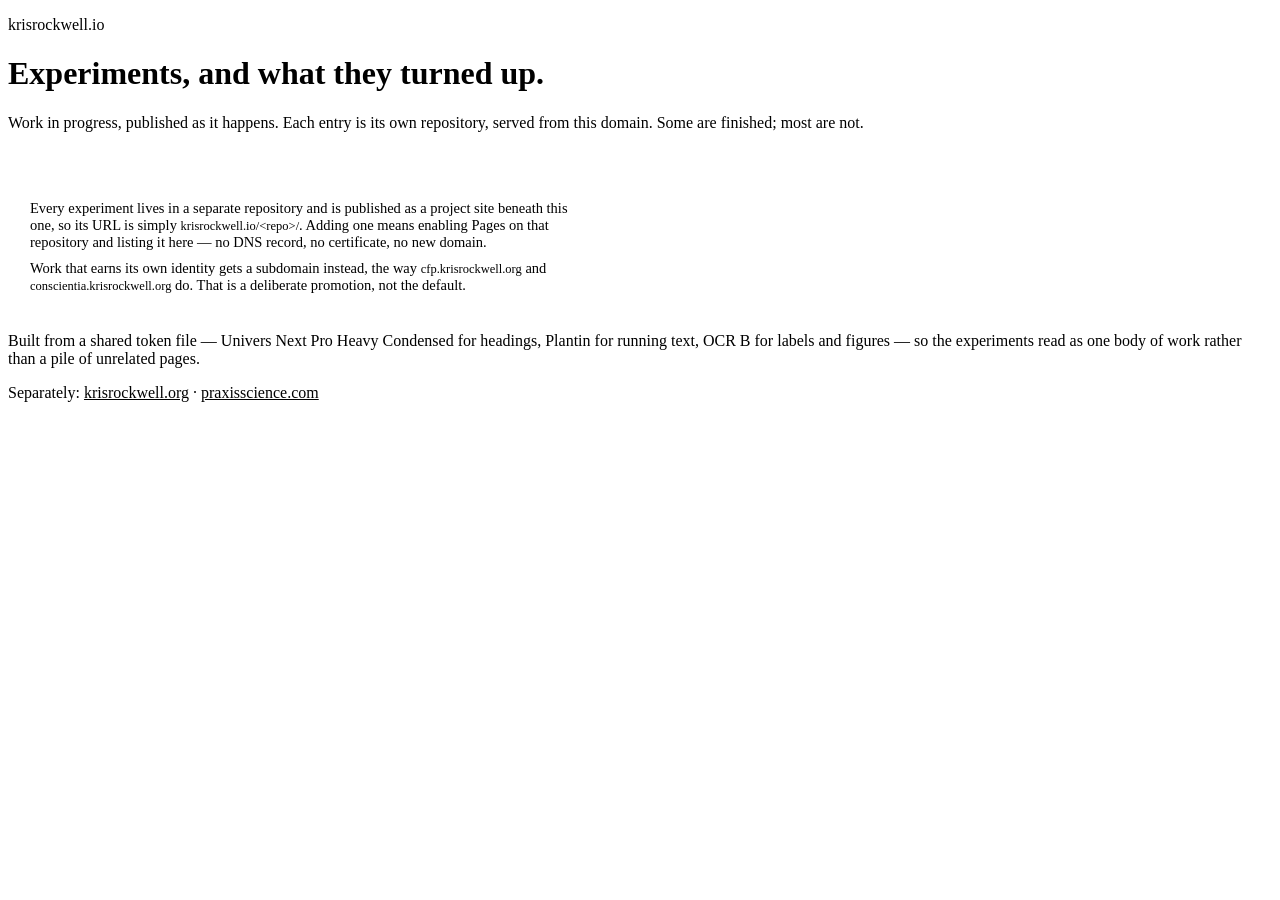
==== scripts/site_template.html @ 3e3d8434 "krisrockwell.io: experiments hub User site for hybridkris, holding the CNAME for krisrockwell.io. Wi" ====
<!doctype html>
<html lang="en">
<head>
<meta charset="utf-8">
<meta name="viewport" content="width=device-width, initial-scale=1">
<title>krisrockwell.io &mdash; experiments</title>
<meta name="description" content="Experiments and work in progress by Kris Rockwell.">
<style>
/*TOKENS*/

  /* ---- hub-only layout, built on the shared tokens above ------------------ */
  a { color: inherit; }

  .entries { border-top: 1px solid var(--hair); margin-top: clamp(28px, 4vw, 44px); }
  .entry {
    display: block; text-decoration: none; padding: clamp(18px, 2.6vw, 26px) 0;
    border-bottom: 1px solid var(--hair);
    display: grid; grid-template-columns: 1fr auto; gap: 6px clamp(20px, 4vw, 48px);
    align-items: baseline; transition: background .15s;
  }
  .entry:hover, .entry:focus-visible {
    background: var(--ground); outline: none;
    box-shadow: -14px 0 0 var(--ground), 14px 0 0 var(--ground);
  }
  .entry h2 {
    font-family: var(--display-heavy); font-weight: 800; font-stretch: condensed;
    font-size: clamp(21px, 2.8vw, 29px); line-height: 1.1; letter-spacing: -0.01em;
    text-transform: none; color: var(--ink); margin: 0; padding: 0; border: 0;
    grid-column: 1; align-self: center;
  }
  .entry:hover h2 { color: var(--sihek); }
  .entry .path {
    grid-column: 2; grid-row: 1; font-family: var(--util); font-size: 11.5px;
    color: var(--ink-3); letter-spacing: 0.04em; white-space: nowrap;
  }
  .entry p {
    grid-column: 1 / -1; margin: 4px 0 0; font-size: 15.5px;
    color: var(--ink-2); max-width: 74ch;
  }
  .entry .meta {
    grid-column: 1 / -1; margin-top: 9px; font-family: var(--util);
    font-size: 10.5px; letter-spacing: 0.09em; text-transform: uppercase;
    color: var(--ink-3);
  }
  .entry .meta .dot { color: var(--ring); margin: 0 7px; }

  .note {
    margin-top: clamp(30px, 4vw, 46px); padding: clamp(16px, 2.4vw, 22px);
    background: var(--ground); border: 1px solid var(--hair); border-radius: 3px;
  }
  .note p { margin: 0; font-size: 14.5px; color: var(--ink-2); max-width: 76ch; }
  .note p + p { margin-top: 9px; }
  code { font-family: var(--util); font-size: 12.5px; color: var(--ink); }
</style>
</head>
<body>
<div class="wrap">
  <header>
    <p class="eyebrow">krisrockwell.io</p>
    <h1>Experiments, and what they turned up.</h1>
    <p class="standfirst">
      Work in progress, published as it happens. Each entry is its own repository,
      served from this domain. Some are finished; most are not.
    </p>
  </header>

  <div class="entries"><!--ENTRIES--></div>

  <div class="note">
    <p>
      Every experiment lives in a separate repository and is published as a project
      site beneath this one, so its URL is simply <code>krisrockwell.io/&lt;repo&gt;/</code>.
      Adding one means enabling Pages on that repository and listing it here &mdash;
      no DNS record, no certificate, no new domain.
    </p>
    <p>
      Work that earns its own identity gets a subdomain instead, the way
      <code>cfp.krisrockwell.org</code> and <code>conscientia.krisrockwell.org</code> do.
      That is a deliberate promotion, not the default.
    </p>
  </div>

  <footer>
    <p>
      Built from a shared token file &mdash; Univers Next Pro Heavy Condensed for
      headings, Plantin for running text, OCR B for labels and figures &mdash; so the
      experiments read as one body of work rather than a pile of unrelated pages.
    </p>
    <p>
      Separately: <a href="https://krisrockwell.org/">krisrockwell.org</a> &middot;
      <a href="https://www.praxisscience.com/">praxisscience.com</a>
    </p>
  </footer>
</div>
</body>
</html>
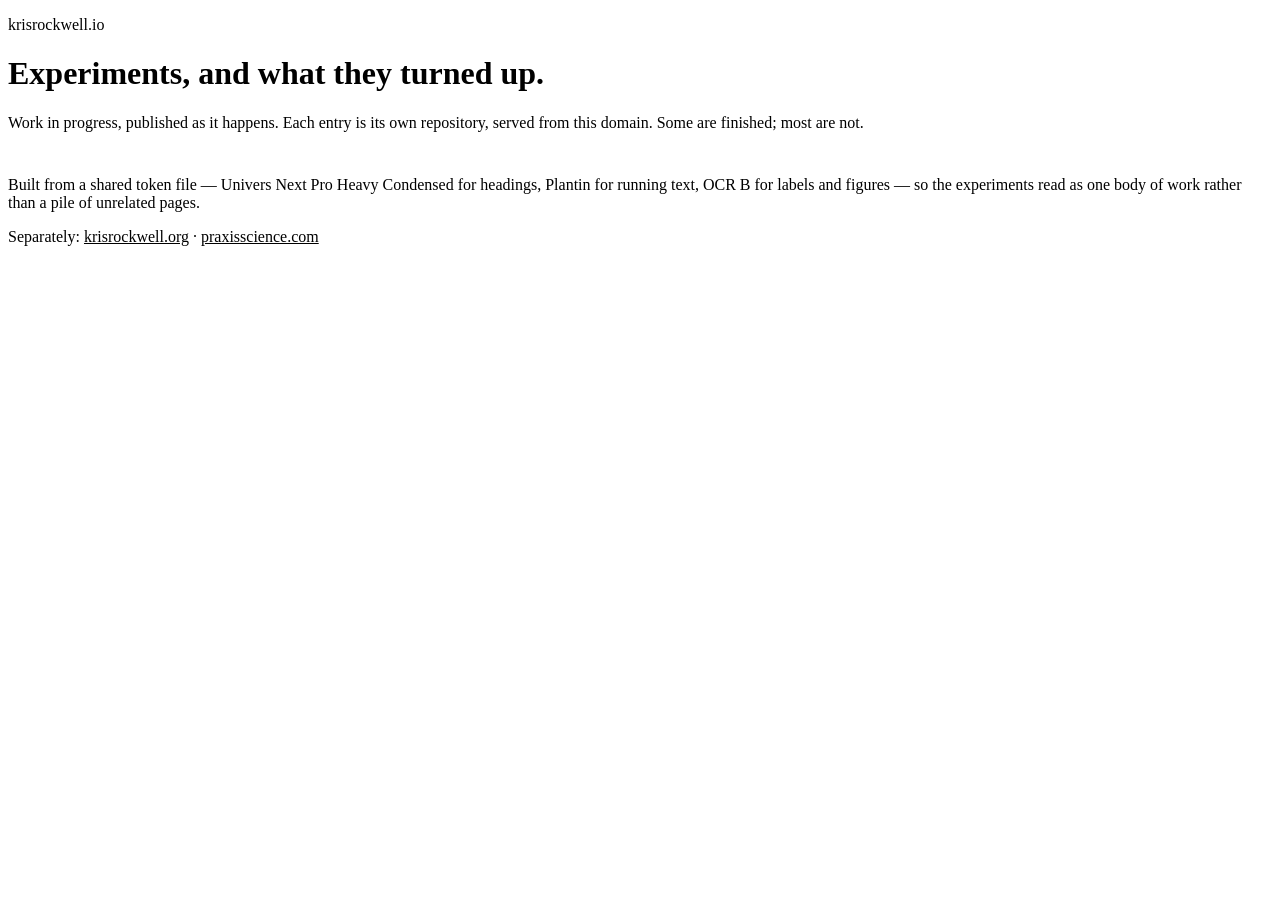
==== commit c60b50be: "Remove the how-it-works note from the hub The two paragraphs explaining project-site URLs and subdom" ====
--- a/scripts/site_template.html
+++ b/scripts/site_template.html
@@ -44,12 +44,6 @@
   }
   .entry .meta .dot { color: var(--ring); margin: 0 7px; }
 
-  .note {
-    margin-top: clamp(30px, 4vw, 46px); padding: clamp(16px, 2.4vw, 22px);
-    background: var(--ground); border: 1px solid var(--hair); border-radius: 3px;
-  }
-  .note p { margin: 0; font-size: 14.5px; color: var(--ink-2); max-width: 76ch; }
-  .note p + p { margin-top: 9px; }
   code { font-family: var(--util); font-size: 12.5px; color: var(--ink); }
 </style>
 </head>
@@ -66,19 +60,6 @@
 
   <div class="entries"><!--ENTRIES--></div>
 
-  <div class="note">
-    <p>
-      Every experiment lives in a separate repository and is published as a project
-      site beneath this one, so its URL is simply <code>krisrockwell.io/&lt;repo&gt;/</code>.
-      Adding one means enabling Pages on that repository and listing it here &mdash;
-      no DNS record, no certificate, no new domain.
-    </p>
-    <p>
-      Work that earns its own identity gets a subdomain instead, the way
-      <code>cfp.krisrockwell.org</code> and <code>conscientia.krisrockwell.org</code> do.
-      That is a deliberate promotion, not the default.
-    </p>
-  </div>
 
   <footer>
     <p>
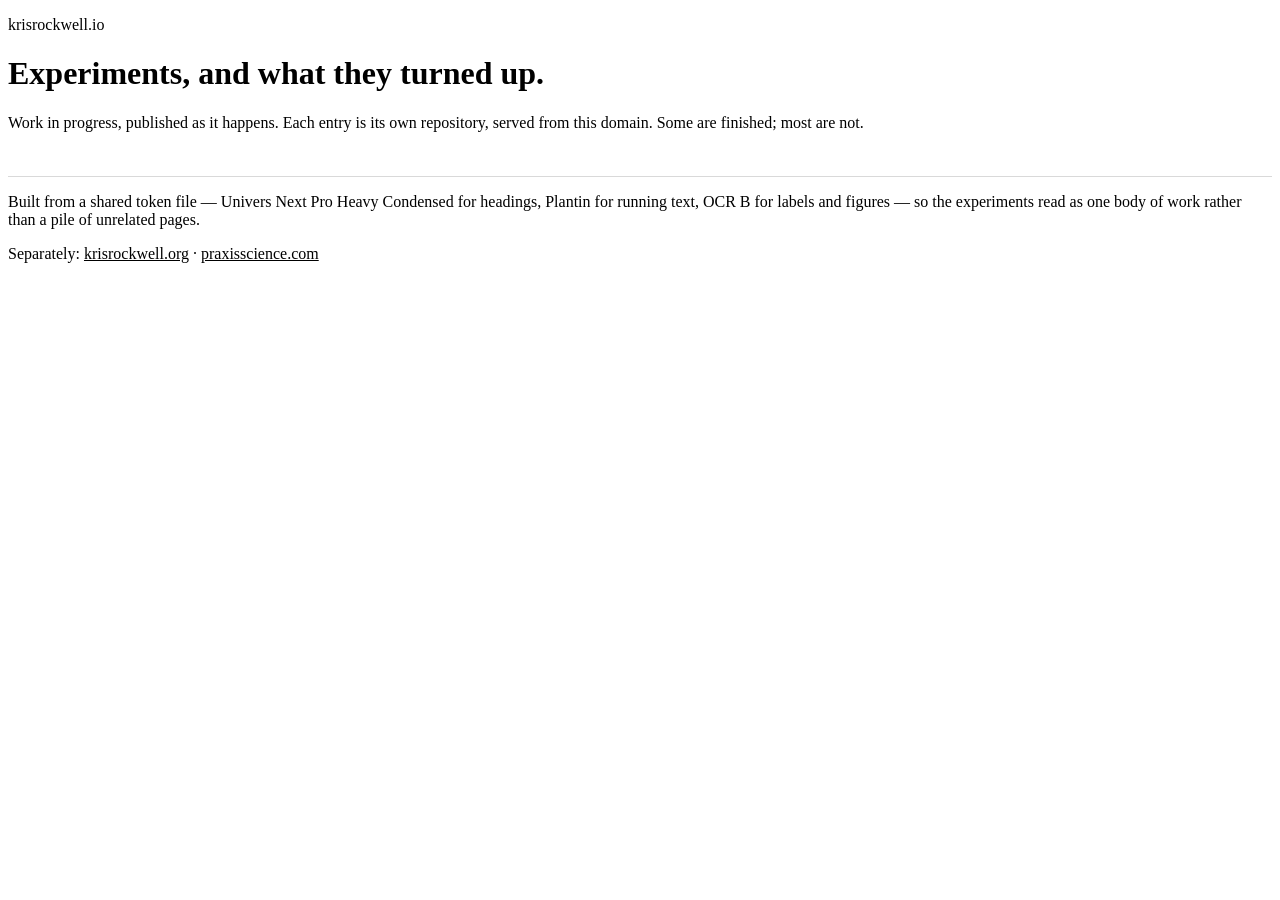
==== commit 4859eb0a: "Use a monochrome palette on the experiments homepage" ====
--- a/scripts/site_template.html
+++ b/scripts/site_template.html
@@ -7,6 +7,25 @@
 <meta name="description" content="Experiments and work in progress by Kris Rockwell.">
 <style>
 /*TOKENS*/
+
+  /* Homepage monochrome palette; shared experiment tokens stay reusable. */
+  :root {
+    --ground: #f5f5f5; --plane: #ffffff;
+    --ink: #000000; --ink-2: #333333; --ink-3: #666666;
+    --hair: #d9d9d9; --ring: #999999; --sihek: #000000;
+  }
+  @media (prefers-color-scheme: dark) {
+    :root:where(:not([data-theme="light"])) {
+      --ground: #111111; --plane: #000000;
+      --ink: #ffffff; --ink-2: #cccccc; --ink-3: #aaaaaa;
+      --hair: #333333; --ring: #777777; --sihek: #ffffff;
+    }
+  }
+  :root[data-theme="dark"] {
+    --ground: #111111; --plane: #000000;
+    --ink: #ffffff; --ink-2: #cccccc; --ink-3: #aaaaaa;
+    --hair: #333333; --ring: #777777; --sihek: #ffffff;
+  }
 
   /* ---- hub-only layout, built on the shared tokens above ------------------ */
   a { color: inherit; }
@@ -28,7 +47,9 @@
     text-transform: none; color: var(--ink); margin: 0; padding: 0; border: 0;
     grid-column: 1; align-self: center;
   }
-  .entry:hover h2 { color: var(--sihek); }
+  .entry:hover h2, .entry:focus-visible h2 {
+    color: var(--ink); text-decoration: underline; text-underline-offset: 0.15em;
+  }
   .entry .path {
     grid-column: 2; grid-row: 1; font-family: var(--util); font-size: 11.5px;
     color: var(--ink-3); letter-spacing: 0.04em; white-space: nowrap;
@@ -46,6 +67,15 @@
 
   code { font-family: var(--util); font-size: 12.5px; color: var(--ink); }
 </style>
+<!-- Google tag (gtag.js) -->
+<script async src="https://www.googletagmanager.com/gtag/js?id=G-48RJDXZTPJ"></script>
+<script>
+  window.dataLayer = window.dataLayer || [];
+  function gtag(){dataLayer.push(arguments);}
+  gtag('js', new Date());
+
+  gtag('config', 'G-48RJDXZTPJ');
+</script>
 </head>
 <body>
 <div class="wrap">
